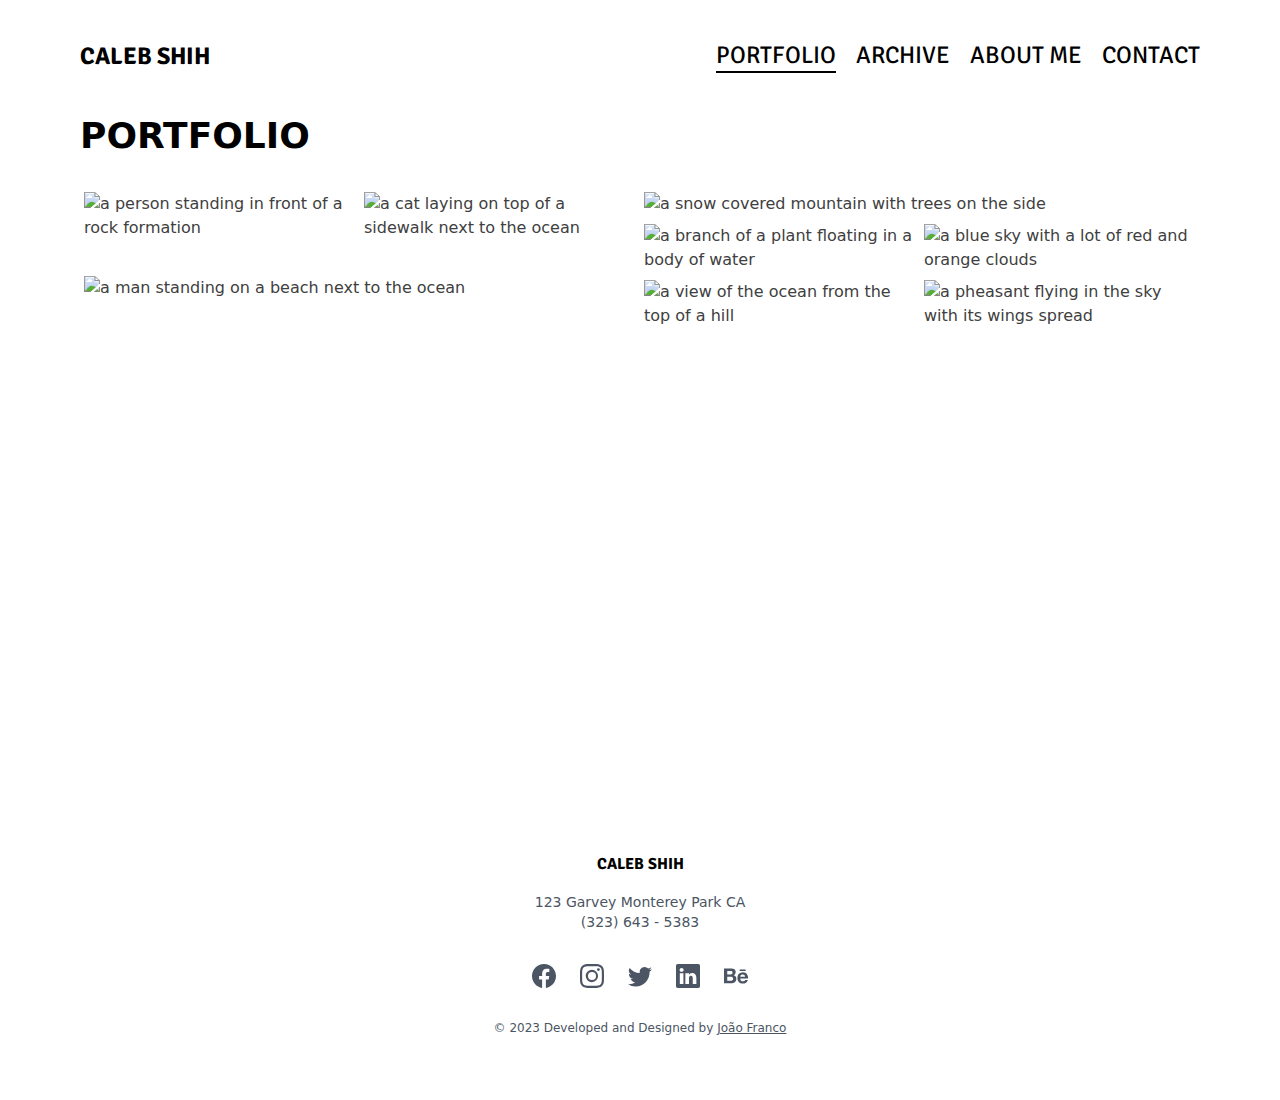
==== index.html @ 88d2d5a3 "Update index.html" ====
<!DOCTYPE html>
<html lang="en" class="scroll-smooth">

<head>
  <meta charset="UTF-8" />
  <meta http-equiv="X-UA-Compatible" content="IE=edge" />
  <meta name="viewport" content="width=device-width, initial-scale=1.0" />
  <title>Caleb Shih - Portfolio</title>
  <!-- Favicon -->
  <link rel="icon" type="image/x-icon" href="./assets/favicon.ico" />
  <link rel="stylesheet" href="output.css" />
  <link rel="stylesheet" href="styles.css" />
  <!-- Alpine.js -->
  <script defer src="https://cdn.jsdelivr.net/npm/alpinejs@3.x.x/dist/cdn.min.js"></script>
  <!-- Start - Fonts -->
  <link rel="preconnect" href="https://fonts.gstatic.com" crossorigin />
  <link rel="preconnect" href="https://fonts.googleapis.com" />
  <link href="https://fonts.googleapis.com/css2?family=Signika:wght@400;700&display=swap" rel="stylesheet">
  <!-- End - Fonts -->
  <!-- Start - Fancybox Scripts -->
  <script src="https://cdn.jsdelivr.net/npm/@fancyapps/ui@5.0/dist/fancybox/fancybox.umd.js"></script>
  <link rel="stylesheet" href="https://cdn.jsdelivr.net/npm/@fancyapps/ui@5.0/dist/fancybox/fancybox.css" />
  <script src="https://code.jquery.com/jquery-3.6.3.min.js"
    integrity="sha256-pvPw+upLPUjgMXY0G+8O0xUf+/Im1MZjXxxgOcBQBXU=" crossorigin="anonymous"></script>
  <!-- End - Fancybox Scripts -->
</head>

<body
  class="dark:bg-black bg-white h-screen text-black dark:text-white px-5 md:px-20 opacity-0 animate-fade-in transition duration-500">
  <!-- Navbar -->
  <header class="flex w-full overflow-hidden pt-10 pb-1">
    <!-- Navbar -->
    <nav id="nav" x-data="{ open: false }" role="navigation" class="w-full">
      <div class="container mx-auto flex flex-wrap items-center md:flex-no-wrap">
        <div class="mr-4 md:mr-8">
          <a href="index.html" class="text-2xl font-signika font-bold">CALEB SHIH</a>
        </div>
        <div class="ml-auto md:hidden flex items-center justify-start">
          <button onclick="menuToggle()" @click="open = !open"
            class="tap-highlight-transparent text-black dark:text-white w-5 h-5 relative focus:outline-none"
            @click="open = !open">
            <span class="sr-only">Open main menu</span>
            <div class="block w-5 absolute left-1/2 top-1/2 transform -translate-x-1/2 -translate-y-1/2">
              <span aria-hidden="true"
                class="block absolute h-0.5 w-5 bg-current transform transition duration-500 ease-in-out"
                :class="{'rotate-45': open,' -translate-y-1.5': !open }"></span>
              <span aria-hidden="true"
                class="block absolute  h-0.5 w-5 bg-current   transform transition duration-500 ease-in-out"
                :class="{'opacity-0': open } "></span>
              <span aria-hidden="true"
                class="block absolute h-0.5 w-5 bg-current transform  transition duration-500 ease-in-out"
                :class="{'-rotate-45': open, ' translate-y-1.5': !open}"></span>
            </div>
          </button>
        </div>
        <div id="menu"
          class="w-full h-0 transition-all ease-out duration-500 md:transition-none md:w-auto md:flex-grow md:flex md:items-center">
          <ul id="ulMenu"
            class="flex flex-col duration-300 ease-out md:space-x-5 sm:transition-none mt-5 md:flex-row md:items-center md:ml-auto md:mt-0 md:pt-0 md:border-0">
            <li class="group transition duration-300">
              <a href="index.html" class="font-signika text-2xl tap-highlight-transparent">PORTFOLIO
                <span class="hidden md:block h-0.5 bg-black dark:bg-white"></span>
              </a>
            </li>
            <li class="group transition duration-300">
              <a href="archive.html" class="font-signika text-2xl tap-highlight-transparent">ARCHIVE
                <span class="hidden md:block max-w-0 group-hover:max-w-full transition-all duration-500 h-0.5 bg-black dark:bg-white"></span>
              </a>
            </li>
            <li class="group transition duration-300">
              <a href="about_me.html" class="font-signika text-2xl tap-highlight-transparent">ABOUT ME
                <span
                  class="hidden md:block max-w-0 group-hover:max-w-full transition-all duration-500 h-0.5 bg-black dark:bg-white"></span>
              </a>
            </li>
            <li class="group transition duration-300">
              <a href="contact.html" class="font-signika text-2xl tap-highlight-transparent">CONTACT
                <span
                  class="hidden md:block max-w-0 group-hover:max-w-full transition-all duration-500 h-0.5 bg-black dark:bg-white"></span>
              </a>
            </li>
          </ul>
        </div>
      </div>
    </nav>
  </header>
  <!-- Content -->
  <div class="container mx-auto">
    <h1 class="text-4xl pt-10 pb-8 font-bold">PORTFOLIO</h1>
    <section class="text-neutral-700">
      <div class="container w-full">
        <div class="flex flex-wrap w-full">
          <div class="flex w-full md:w-1/2 flex-wrap">
            <div class="w-full md:w-1/2 p-1">
              <div class="overflow-hidden h-full w-full">
                <a href="assets/portfolio/catto.jpg"
                  data-fancybox="gallery">
                  <img alt="a person standing in front of a rock formation"
                    class="block h-full w-full object-cover object-center opacity-0 animate-fade-in transition duration-500 transform scale-100 hover:scale-110"
                    src="assets/portfolio/catto.jpg" />
                </a>
              </div>
            </div>
            <div class="w-full md:w-1/2 p-1">
              <div class="overflow-hidden h-full w-full">
                <a href="assets/portfolio/IMG_0646.jpg"
                  data-fancybox="gallery">
                  <img alt="a cat laying on top of a sidewalk next to the ocean"
                    class="block h-full w-full object-cover object-center opacity-0 animate-fade-in transition duration-500 transform scale-100 hover:scale-110"
                    src="assets/portfolio/IMG_0646.jpg" />
                </a>
              </div>
            </div>
            <div class="w-full p-1">
              <div class="overflow-hidden h-full w-full">
                <a href="assets/portfolio/chair.jpg"
                  data-fancybox="gallery">
                  <img alt="a man standing on a beach next to the ocean"
                    class="block h-full w-full object-cover object-center opacity-0 animate-fade-in transition duration-500 transform scale-100 hover:scale-110"
                    src="assets/portfolio/chair.jpg" />
                </a>
              </div>
            </div>
          </div>
          <div class="flex w-full md:w-1/2 flex-wrap">
            <div class="w-full p-1">
              <div class="overflow-hidden h-full w-full">
                <a href="assets/portfolio/IMG_0435.jpg"
                  data-fancybox="gallery">
                  <img alt="a snow covered mountain with trees on the side"
                    class="block h-full w-full object-cover object-center opacity-0 animate-fade-in transition duration-500 transform scale-100 hover:scale-110"
                    src="assets/portfolio/IMG_0435.jpg" />
                </a>
              </div>
            </div>
            <div class="w-full md:w-1/2 p-1">
              <div class="overflow-hidden h-full w-full">
                <a href="assets/portfolio/IMG_0519_02.jpg"
                  data-fancybox="gallery">
                  <img alt="a branch of a plant floating in a body of water"
                    class="block h-full w-full object-cover object-center opacity-0 animate-fade-in transition duration-500 transform scale-100 hover:scale-110"
                    src="assets/portfolio/IMG_0519_02.jpg" />
                </a>
              </div>
            </div>
            <div class="w-full md:w-1/2 p-1">
              <div class="overflow-hidden h-full w-full">
                <a href="assets/portfolio/IMG_0577_01.jpg"
                  data-fancybox="gallery">
                  <img alt="a blue sky with a lot of red and orange clouds"
                    class="block h-full w-full object-cover object-center opacity-0 animate-fade-in transition duration-500 transform scale-100 hover:scale-110"
                    src="assets/portfolio/IMG_0577_01.jpg" />
                </a>
              </div>
            </div>
            <div class="w-full md:w-1/2 p-1">
              <div class="overflow-hidden h-full w-full">
                <a href="assets/portfolio/IMG_0594.jpg"
                  data-fancybox="gallery">
                  <img alt="a view of the ocean from the top of a hill"
                    class="block h-full w-full object-cover object-center opacity-0 animate-fade-in transition duration-500 transform scale-100 hover:scale-110"
                    src="assets/portfolio/IMG_0594.jpg" />
                </a>
              </div>
            </div>
            <div class="w-full md:w-1/2 p-1">
              <div class="overflow-hidden h-full w-full">
                <a href="assets/portfolio/IMG_0741.jpg"
                  data-fancybox="gallery">
                  <img alt="a pheasant flying in the sky with its wings spread"
                    class="block h-full w-full object-cover object-center opacity-0 animate-fade-in transition duration-500 transform scale-100 hover:scale-110"
                    src="assets/portfolio/IMG_0741.jpg" />
                </a>
              </div>
            </div>
          </div>

          <div class="flex w-full md:w-1/2 flex-wrap">
            <div class="w-full p-1">
              <div class="overflow-hidden h-full w-full">
                <a href="assets/portfolio/winterlights.jpg"
                  data-fancybox="gallery">
                  <img alt="a statue of a man next to a statue of a woman"
                    class="block h-full w-full object-cover object-center opacity-0 animate-fade-in transition duration-500 transform scale-100 hover:scale-110"
                    src="assets/portfolio/winterlights.jpg" />
                </a>
              </div>
            </div>
            <div class="w-full md:w-1/2 p-1">
              <div class="overflow-hidden h-full w-full">
                <a href="assets/portfolio/holly.jpg"
                  data-fancybox="gallery">
                  <img alt="a city street with tall buildings in the background"
                    class="block h-full w-full object-cover object-center opacity-0 animate-fade-in transition duration-500 transform scale-100 hover:scale-110"
                    src="assets/portfolio/holly.jpg" />
                </a>
              </div>
            </div>
            <div class="w-full md:w-1/2 p-1">
              <div class="overflow-hidden h-full w-full">
                <a href="assets/portfolio/morelights.jpg"
                  data-fancybox="gallery">
                  <img alt="25 de abril bridge spanning over Tagus river"
                    class="block h-full w-full object-cover object-center opacity-0 animate-fade-in transition duration-500 transform scale-100 hover:scale-110"
                    src="assets/portfolio/morelights.jpg" />
                </a>
              </div>
            </div>
            <div class="w-full md:w-1/2 p-1">
              <div class="overflow-hidden h-full w-full">
                <a href="assets/portfolio/cathedral.jpg"
                  data-fancybox="gallery">
                  <img alt="a lot of lanterns floating in the air at night"
                    class="block h-full w-full object-cover object-center opacity-0 animate-fade-in transition duration-500 transform scale-100 hover:scale-110"
                    src="assets/portfolio/cathedral.jpg" />
                </a>
              </div>
            </div>
            <div class="w-full md:w-1/2 p-1">
              <div class="overflow-hidden h-full w-full">
                <a href="assets/portfolio/lalights.jpg"
                  data-fancybox="gallery">
                  <img alt="a flock of seaguls flying over a body of water"
                    class="block h-full w-full object-cover object-center opacity-0 animate-fade-in transition duration-500 transform scale-100 hover:scale-110"
                    src="assets/portfolio/lalights.jpg" />
                </a>
              </div>
            </div>
          </div>
          <div class="flex w-full md:w-1/2 flex-wrap">
            <div class="w-full md:w-1/2 p-1">
              <div class="overflow-hidden h-full w-full">
                <a href="https://images.unsplash.com/photo-1642415390616-2ac6727ac550?ixlib=rb-4.0.3&ixid=MnwxMjA3fDB8MHxwaG90by1wYWdlfHx8fGVufDB8fHx8&auto=format&fit=crop&w=774&q=80"
                  data-fancybox="gallery">
                  <img alt="a statue of a headless angel"
                    class="block h-full w-full object-cover object-center opacity-0 animate-fade-in transition duration-500 transform scale-100 hover:scale-110"
                    src="https://images.unsplash.com/photo-1642415390616-2ac6727ac550?ixlib=rb-4.0.3&ixid=MnwxMjA3fDB8MHxwaG90by1wYWdlfHx8fGVufDB8fHx8&auto=format&fit=crop&w=774&q=80" />
                </a>
              </div>
            </div>
            <div class="w-full md:w-1/2 p-1">
              <div class="overflow-hidden h-full w-full">
                <a href="https://images.unsplash.com/photo-1551346072-8ba2706b0f36?ixlib=rb-4.0.3&ixid=MnwxMjA3fDB8MHxwaG90by1wYWdlfHx8fGVufDB8fHx8&auto=format&fit=crop&w=2052&q=80"
                  data-fancybox="gallery">
                  <img alt="Monument to the Discoveries viewed from top to bottom"
                    class="block h-full w-full object-cover object-center opacity-0 animate-fade-in transition duration-500 transform scale-100 hover:scale-110"
                    src="https://images.unsplash.com/photo-1551346072-8ba2706b0f36?ixlib=rb-4.0.3&ixid=MnwxMjA3fDB8MHxwaG90by1wYWdlfHx8fGVufDB8fHx8&auto=format&fit=crop&w=2052&q=80" />
                </a>
              </div>
            </div>
            <div class="w-full p-1">
              <div class="overflow-hidden h-full w-full">
                <a href="https://images.unsplash.com/photo-1624385690664-38a3af477cd9?ixlib=rb-4.0.3&ixid=MnwxMjA3fDB8MHxwaG90by1wYWdlfHx8fGVufDB8fHx8&auto=format&fit=crop&w=1740&q=80"
                  data-fancybox="gallery">
                  <img
                    alt="a group of people walking along the museum of art, architecture and technology of lisbon next to the Tagus river"
                    class="block h-full w-full object-cover object-center opacity-0 animate-fade-in transition duration-500 transform scale-100 hover:scale-110"
                    src="https://images.unsplash.com/photo-1624385690664-38a3af477cd9?ixlib=rb-4.0.3&ixid=MnwxMjA3fDB8MHxwaG90by1wYWdlfHx8fGVufDB8fHx8&auto=format&fit=crop&w=1740&q=80" />
                </a>
              </div>
            </div>
          </div>
        </div>
      </div>
    </section>
  </div>
  <!-- Footer -->
  <footer>
    <div class="max-w-screen-xl py-16 mx-auto">
      <div class="grid grid-cols-1 gap-8 text-center mx-auto">
        <div>
          <p class="font-signika"><b>CALEB SHIH</b></p>
          <p class="mt-4 text-sm text-gray-600 dark:text-gray-300">
            123 Garvey Monterey Park CA<br />(323) 643 - 5383
          </p>
          <div class="flex mx-auto">
            <div class="mx-auto space-x-6 flex mt-8 text-gray-600 dark:text-gray-300">
              <a class="transition duration-300 hover:opacity-75" href="https://www.facebook.com/calebnshih/" target="_blank"
                rel="noreferrer">
                <span class="sr-only"> Facebook </span>
                <svg class="w-6 h-6" fill="currentColor" viewBox="0 0 16 16" aria-hidden="true">
                  <path
                    d="M16 8.049c0-4.446-3.582-8.05-8-8.05C3.58 0-.002 3.603-.002 8.05c0 4.017 2.926 7.347 6.75 7.951v-5.625h-2.03V8.05H6.75V6.275c0-2.017 1.195-3.131 3.022-3.131.876 0 1.791.157 1.791.157v1.98h-1.009c-.993 0-1.303.621-1.303 1.258v1.51h2.218l-.354 2.326H9.25V16c3.824-.604 6.75-3.934 6.75-7.951z" />
                </svg>
              </a>
              <a class="transition duration-300 hover:opacity-75" href="https://www.instagram.com/saleb.jpg/" target="_blank"
                rel="noreferrer">
                <span class="sr-only"> Instagram </span>
                <svg class="w-6 h-6" fill="currentColor" viewBox="0 0 16 16" aria-hidden="true">
                  <path
                    d="M8 0C5.829 0 5.556.01 4.703.048 3.85.088 3.269.222 2.76.42a3.917 3.917 0 0 0-1.417.923A3.927 3.927 0 0 0 .42 2.76C.222 3.268.087 3.85.048 4.7.01 5.555 0 5.827 0 8.001c0 2.172.01 2.444.048 3.297.04.852.174 1.433.372 1.942.205.526.478.972.923 1.417.444.445.89.719 1.416.923.51.198 1.09.333 1.942.372C5.555 15.99 5.827 16 8 16s2.444-.01 3.298-.048c.851-.04 1.434-.174 1.943-.372a3.916 3.916 0 0 0 1.416-.923c.445-.445.718-.891.923-1.417.197-.509.332-1.09.372-1.942C15.99 10.445 16 10.173 16 8s-.01-2.445-.048-3.299c-.04-.851-.175-1.433-.372-1.941a3.926 3.926 0 0 0-.923-1.417A3.911 3.911 0 0 0 13.24.42c-.51-.198-1.092-.333-1.943-.372C10.443.01 10.172 0 7.998 0h.003zm-.717 1.442h.718c2.136 0 2.389.007 3.232.046.78.035 1.204.166 1.486.275.373.145.64.319.92.599.28.28.453.546.598.92.11.281.24.705.275 1.485.039.843.047 1.096.047 3.231s-.008 2.389-.047 3.232c-.035.78-.166 1.203-.275 1.485a2.47 2.47 0 0 1-.599.919c-.28.28-.546.453-.92.598-.28.11-.704.24-1.485.276-.843.038-1.096.047-3.232.047s-2.39-.009-3.233-.047c-.78-.036-1.203-.166-1.485-.276a2.478 2.478 0 0 1-.92-.598 2.48 2.48 0 0 1-.6-.92c-.109-.281-.24-.705-.275-1.485-.038-.843-.046-1.096-.046-3.233 0-2.136.008-2.388.046-3.231.036-.78.166-1.204.276-1.486.145-.373.319-.64.599-.92.28-.28.546-.453.92-.598.282-.11.705-.24 1.485-.276.738-.034 1.024-.044 2.515-.045v.002zm4.988 1.328a.96.96 0 1 0 0 1.92.96.96 0 0 0 0-1.92zm-4.27 1.122a4.109 4.109 0 1 0 0 8.217 4.109 4.109 0 0 0 0-8.217zm0 1.441a2.667 2.667 0 1 1 0 5.334 2.667 2.667 0 0 1 0-5.334z" />
                </svg>
              </a>
              <a class="transition duration-300 hover:opacity-75" href="https://twitter.com/realcalebshih/" target="_blank"
                rel="noreferrer">
                <span class="sr-only"> Twitter </span>
                <svg class="w-6 h-6" fill="currentColor" viewBox="0 0 16 16" aria-hidden="true">
                  <path
                    d="M5.026 15c6.038 0 9.341-5.003 9.341-9.334 0-.14 0-.282-.006-.422A6.685 6.685 0 0 0 16 3.542a6.658 6.658 0 0 1-1.889.518 3.301 3.301 0 0 0 1.447-1.817 6.533 6.533 0 0 1-2.087.793A3.286 3.286 0 0 0 7.875 6.03a9.325 9.325 0 0 1-6.767-3.429 3.289 3.289 0 0 0 1.018 4.382A3.323 3.323 0 0 1 .64 6.575v.045a3.288 3.288 0 0 0 2.632 3.218 3.203 3.203 0 0 1-.865.115 3.23 3.23 0 0 1-.614-.057 3.283 3.283 0 0 0 3.067 2.277A6.588 6.588 0 0 1 .78 13.58a6.32 6.32 0 0 1-.78-.045A9.344 9.344 0 0 0 5.026 15z" />
                </svg>
              </a>
              <a class="transition duration-300 hover:opacity-75" href="https://www.linkedin.com/in/caleb-shih-0b10801a1/" target="_blank"
                rel="noreferrer">
                <span class="sr-only">LinkedIn</span>
                <svg class="w-6 h-6" fill="currentColor" viewBox="0 0 16 16" aria-hidden="true">
                  <path
                    d="M0 1.146C0 .513.526 0 1.175 0h13.65C15.474 0 16 .513 16 1.146v13.708c0 .633-.526 1.146-1.175 1.146H1.175C.526 16 0 15.487 0 14.854V1.146zm4.943 12.248V6.169H2.542v7.225h2.401zm-1.2-8.212c.837 0 1.358-.554 1.358-1.248-.015-.709-.52-1.248-1.342-1.248-.822 0-1.359.54-1.359 1.248 0 .694.521 1.248 1.327 1.248h.016zm4.908 8.212V9.359c0-.216.016-.432.08-.586.173-.431.568-.878 1.232-.878.869 0 1.216.662 1.216 1.634v3.865h2.401V9.25c0-2.22-1.184-3.252-2.764-3.252-1.274 0-1.845.7-2.165 1.193v.025h-.016a5.54 5.54 0 0 1 .016-.025V6.169h-2.4c.03.678 0 7.225 0 7.225h2.4z" />
                </svg>
              </a>
              <a class="transition duration-300 hover:opacity-75" href="https://www.behance.net" target="_blank"
                rel="noreferrer">
                <span class="sr-only">Behance</span>
                <svg class="w-6 h-6" fill="currentColor" viewBox="0 0 16 16" aria-hidden="true">
                  <path
                    d="M4.654 3c.461 0 .887.035 1.278.14.39.07.711.216.996.391.286.176.497.426.641.747.14.32.216.711.216 1.137 0 .496-.106.922-.356 1.242-.215.32-.566.606-.997.817.606.176 1.067.496 1.348.922.281.426.461.957.461 1.563 0 .496-.105.922-.285 1.278a2.317 2.317 0 0 1-.782.887c-.32.215-.711.39-1.137.496a5.329 5.329 0 0 1-1.278.176L0 12.803V3h4.654zm-.285 3.978c.39 0 .71-.105.957-.285.246-.18.355-.497.355-.887 0-.216-.035-.426-.105-.567a.981.981 0 0 0-.32-.355 1.84 1.84 0 0 0-.461-.176c-.176-.035-.356-.035-.567-.035H2.17v2.31c0-.005 2.2-.005 2.2-.005zm.105 4.193c.215 0 .426-.035.606-.07.176-.035.356-.106.496-.216s.25-.215.356-.39c.07-.176.14-.391.14-.641 0-.496-.14-.852-.426-1.102-.285-.215-.676-.32-1.137-.32H2.17v2.734h2.305v.005zm6.858-.035c.286.285.711.426 1.278.426.39 0 .746-.106 1.032-.286.285-.215.46-.426.53-.64h1.74c-.286.851-.712 1.457-1.278 1.848-.566.355-1.243.566-2.06.566a4.135 4.135 0 0 1-1.527-.285 2.827 2.827 0 0 1-1.137-.782 2.851 2.851 0 0 1-.712-1.172c-.175-.461-.25-.957-.25-1.528 0-.531.07-1.032.25-1.493.18-.46.426-.852.747-1.207.32-.32.711-.606 1.137-.782a4.018 4.018 0 0 1 1.493-.285c.606 0 1.137.105 1.598.355.46.25.817.532 1.102.958.285.39.496.851.641 1.348.07.496.105.996.07 1.563h-5.15c0 .58.21 1.11.496 1.396zm2.24-3.732c-.25-.25-.642-.391-1.103-.391-.32 0-.566.07-.781.176-.215.105-.356.25-.496.39a.957.957 0 0 0-.25.497c-.036.175-.07.32-.07.46h3.196c-.07-.526-.25-.882-.497-1.132zm-3.127-3.728h3.978v.957h-3.978v-.957z" />
                </svg>
              </a>
            </div>
          </div>
        </div>
      </div>
      <p class="mt-8 text-xs text-gray-600 dark:text-gray-300 text-center">
        © 2023 Developed and Designed by
        <a href="https://www.linkedin.com/in/joão-franco-452161195/" class="underline">João Franco</a>
      </p>
    </div>
  </footer>
  <!-- Script for the LightBox -->
  <script>
    Fancybox.bind("[data-fancybox]", {});
  </script>
  <script src="fade_in.js"></script>
  <script src="menu.js"></script>
</body>

</html>
---- output.css ----
/*
! tailwindcss v3.2.7 | MIT License | https://tailwindcss.com
*/

/*
1. Prevent padding and border from affecting element width. (https://github.com/mozdevs/cssremedy/issues/4)
2. Allow adding a border to an element by just adding a border-width. (https://github.com/tailwindcss/tailwindcss/pull/116)
*/

*,
::before,
::after {
  box-sizing: border-box;
  /* 1 */
  border-width: 0;
  /* 2 */
  border-style: solid;
  /* 2 */
  border-color: #e5e7eb;
  /* 2 */
}

::before,
::after {
  --tw-content: '';
}

/*
1. Use a consistent sensible line-height in all browsers.
2. Prevent adjustments of font size after orientation changes in iOS.
3. Use a more readable tab size.
4. Use the user's configured `sans` font-family by default.
5. Use the user's configured `sans` font-feature-settings by default.
*/

html {
  line-height: 1.5;
  /* 1 */
  -webkit-text-size-adjust: 100%;
  /* 2 */
  -moz-tab-size: 4;
  /* 3 */
  -o-tab-size: 4;
     tab-size: 4;
  /* 3 */
  font-family: ui-sans-serif, system-ui, -apple-system, BlinkMacSystemFont, "Segoe UI", Roboto, "Helvetica Neue", Arial, "Noto Sans", sans-serif, "Apple Color Emoji", "Segoe UI Emoji", "Segoe UI Symbol", "Noto Color Emoji";
  /* 4 */
  font-feature-settings: normal;
  /* 5 */
}

/*
1. Remove the margin in all browsers.
2. Inherit line-height from `html` so users can set them as a class directly on the `html` element.
*/

body {
  margin: 0;
  /* 1 */
  line-height: inherit;
  /* 2 */
}

/*
1. Add the correct height in Firefox.
2. Correct the inheritance of border color in Firefox. (https://bugzilla.mozilla.org/show_bug.cgi?id=190655)
3. Ensure horizontal rules are visible by default.
*/

hr {
  height: 0;
  /* 1 */
  color: inherit;
  /* 2 */
  border-top-width: 1px;
  /* 3 */
}

/*
Add the correct text decoration in Chrome, Edge, and Safari.
*/

abbr:where([title]) {
  -webkit-text-decoration: underline dotted;
          text-decoration: underline dotted;
}

/*
Remove the default font size and weight for headings.
*/

h1,
h2,
h3,
h4,
h5,
h6 {
  font-size: inherit;
  font-weight: inherit;
}

/*
Reset links to optimize for opt-in styling instead of opt-out.
*/

a {
  color: inherit;
  text-decoration: inherit;
}

/*
Add the correct font weight in Edge and Safari.
*/

b,
strong {
  font-weight: bolder;
}

/*
1. Use the user's configured `mono` font family by default.
2. Correct the odd `em` font sizing in all browsers.
*/

code,
kbd,
samp,
pre {
  font-family: ui-monospace, SFMono-Regular, Menlo, Monaco, Consolas, "Liberation Mono", "Courier New", monospace;
  /* 1 */
  font-size: 1em;
  /* 2 */
}

/*
Add the correct font size in all browsers.
*/

small {
  font-size: 80%;
}

/*
Prevent `sub` and `sup` elements from affecting the line height in all browsers.
*/

sub,
sup {
  font-size: 75%;
  line-height: 0;
  position: relative;
  vertical-align: baseline;
}

sub {
  bottom: -0.25em;
}

sup {
  top: -0.5em;
}

/*
1. Remove text indentation from table contents in Chrome and Safari. (https://bugs.chromium.org/p/chromium/issues/detail?id=999088, https://bugs.webkit.org/show_bug.cgi?id=201297)
2. Correct table border color inheritance in all Chrome and Safari. (https://bugs.chromium.org/p/chromium/issues/detail?id=935729, https://bugs.webkit.org/show_bug.cgi?id=195016)
3. Remove gaps between table borders by default.
*/

table {
  text-indent: 0;
  /* 1 */
  border-color: inherit;
  /* 2 */
  border-collapse: collapse;
  /* 3 */
}

/*
1. Change the font styles in all browsers.
2. Remove the margin in Firefox and Safari.
3. Remove default padding in all browsers.
*/

button,
input,
optgroup,
select,
textarea {
  font-family: inherit;
  /* 1 */
  font-size: 100%;
  /* 1 */
  font-weight: inherit;
  /* 1 */
  line-height: inherit;
  /* 1 */
  color: inherit;
  /* 1 */
  margin: 0;
  /* 2 */
  padding: 0;
  /* 3 */
}

/*
Remove the inheritance of text transform in Edge and Firefox.
*/

button,
select {
  text-transform: none;
}

/*
1. Correct the inability to style clickable types in iOS and Safari.
2. Remove default button styles.
*/

button,
[type='button'],
[type='reset'],
[type='submit'] {
  -webkit-appearance: button;
  /* 1 */
  background-color: transparent;
  /* 2 */
  background-image: none;
  /* 2 */
}

/*
Use the modern Firefox focus style for all focusable elements.
*/

:-moz-focusring {
  outline: auto;
}

/*
Remove the additional `:invalid` styles in Firefox. (https://github.com/mozilla/gecko-dev/blob/2f9eacd9d3d995c937b4251a5557d95d494c9be1/layout/style/res/forms.css#L728-L737)
*/

:-moz-ui-invalid {
  box-shadow: none;
}

/*
Add the correct vertical alignment in Chrome and Firefox.
*/

progress {
  vertical-align: baseline;
}

/*
Correct the cursor style of increment and decrement buttons in Safari.
*/

::-webkit-inner-spin-button,
::-webkit-outer-spin-button {
  height: auto;
}

/*
1. Correct the odd appearance in Chrome and Safari.
2. Correct the outline style in Safari.
*/

[type='search'] {
  -webkit-appearance: textfield;
  /* 1 */
  outline-offset: -2px;
  /* 2 */
}

/*
Remove the inner padding in Chrome and Safari on macOS.
*/

::-webkit-search-decoration {
  -webkit-appearance: none;
}

/*
1. Correct the inability to style clickable types in iOS and Safari.
2. Change font properties to `inherit` in Safari.
*/

::-webkit-file-upload-button {
  -webkit-appearance: button;
  /* 1 */
  font: inherit;
  /* 2 */
}

/*
Add the correct display in Chrome and Safari.
*/

summary {
  display: list-item;
}

/*
Removes the default spacing and border for appropriate elements.
*/

blockquote,
dl,
dd,
h1,
h2,
h3,
h4,
h5,
h6,
hr,
figure,
p,
pre {
  margin: 0;
}

fieldset {
  margin: 0;
  padding: 0;
}

legend {
  padding: 0;
}

ol,
ul,
menu {
  list-style: none;
  margin: 0;
  padding: 0;
}

/*
Prevent resizing textareas horizontally by default.
*/

textarea {
  resize: vertical;
}

/*
1. Reset the default placeholder opacity in Firefox. (https://github.com/tailwindlabs/tailwindcss/issues/3300)
2. Set the default placeholder color to the user's configured gray 400 color.
*/

input::-moz-placeholder, textarea::-moz-placeholder {
  opacity: 1;
  /* 1 */
  color: #9ca3af;
  /* 2 */
}

input::placeholder,
textarea::placeholder {
  opacity: 1;
  /* 1 */
  color: #9ca3af;
  /* 2 */
}

/*
Set the default cursor for buttons.
*/

button,
[role="button"] {
  cursor: pointer;
}

/*
Make sure disabled buttons don't get the pointer cursor.
*/

:disabled {
  cursor: default;
}

/*
1. Make replaced elements `display: block` by default. (https://github.com/mozdevs/cssremedy/issues/14)
2. Add `vertical-align: middle` to align replaced elements more sensibly by default. (https://github.com/jensimmons/cssremedy/issues/14#issuecomment-634934210)
   This can trigger a poorly considered lint error in some tools but is included by design.
*/

img,
svg,
video,
canvas,
audio,
iframe,
embed,
object {
  display: block;
  /* 1 */
  vertical-align: middle;
  /* 2 */
}

/*
Constrain images and videos to the parent width and preserve their intrinsic aspect ratio. (https://github.com/mozdevs/cssremedy/issues/14)
*/

img,
video {
  max-width: 100%;
  height: auto;
}

/* Make elements with the HTML hidden attribute stay hidden by default */

[hidden] {
  display: none;
}

*, ::before, ::after {
  --tw-border-spacing-x: 0;
  --tw-border-spacing-y: 0;
  --tw-translate-x: 0;
  --tw-translate-y: 0;
  --tw-rotate: 0;
  --tw-skew-x: 0;
  --tw-skew-y: 0;
  --tw-scale-x: 1;
  --tw-scale-y: 1;
  --tw-pan-x:  ;
  --tw-pan-y:  ;
  --tw-pinch-zoom:  ;
  --tw-scroll-snap-strictness: proximity;
  --tw-ordinal:  ;
  --tw-slashed-zero:  ;
  --tw-numeric-figure:  ;
  --tw-numeric-spacing:  ;
  --tw-numeric-fraction:  ;
  --tw-ring-inset:  ;
  --tw-ring-offset-width: 0px;
  --tw-ring-offset-color: #fff;
  --tw-ring-color: rgb(59 130 246 / 0.5);
  --tw-ring-offset-shadow: 0 0 #0000;
  --tw-ring-shadow: 0 0 #0000;
  --tw-shadow: 0 0 #0000;
  --tw-shadow-colored: 0 0 #0000;
  --tw-blur:  ;
  --tw-brightness:  ;
  --tw-contrast:  ;
  --tw-grayscale:  ;
  --tw-hue-rotate:  ;
  --tw-invert:  ;
  --tw-saturate:  ;
  --tw-sepia:  ;
  --tw-drop-shadow:  ;
  --tw-backdrop-blur:  ;
  --tw-backdrop-brightness:  ;
  --tw-backdrop-contrast:  ;
  --tw-backdrop-grayscale:  ;
  --tw-backdrop-hue-rotate:  ;
  --tw-backdrop-invert:  ;
  --tw-backdrop-opacity:  ;
  --tw-backdrop-saturate:  ;
  --tw-backdrop-sepia:  ;
}

::backdrop {
  --tw-border-spacing-x: 0;
  --tw-border-spacing-y: 0;
  --tw-translate-x: 0;
  --tw-translate-y: 0;
  --tw-rotate: 0;
  --tw-skew-x: 0;
  --tw-skew-y: 0;
  --tw-scale-x: 1;
  --tw-scale-y: 1;
  --tw-pan-x:  ;
  --tw-pan-y:  ;
  --tw-pinch-zoom:  ;
  --tw-scroll-snap-strictness: proximity;
  --tw-ordinal:  ;
  --tw-slashed-zero:  ;
  --tw-numeric-figure:  ;
  --tw-numeric-spacing:  ;
  --tw-numeric-fraction:  ;
  --tw-ring-inset:  ;
  --tw-ring-offset-width: 0px;
  --tw-ring-offset-color: #fff;
  --tw-ring-color: rgb(59 130 246 / 0.5);
  --tw-ring-offset-shadow: 0 0 #0000;
  --tw-ring-shadow: 0 0 #0000;
  --tw-shadow: 0 0 #0000;
  --tw-shadow-colored: 0 0 #0000;
  --tw-blur:  ;
  --tw-brightness:  ;
  --tw-contrast:  ;
  --tw-grayscale:  ;
  --tw-hue-rotate:  ;
  --tw-invert:  ;
  --tw-saturate:  ;
  --tw-sepia:  ;
  --tw-drop-shadow:  ;
  --tw-backdrop-blur:  ;
  --tw-backdrop-brightness:  ;
  --tw-backdrop-contrast:  ;
  --tw-backdrop-grayscale:  ;
  --tw-backdrop-hue-rotate:  ;
  --tw-backdrop-invert:  ;
  --tw-backdrop-opacity:  ;
  --tw-backdrop-saturate:  ;
  --tw-backdrop-sepia:  ;
}

.container {
  width: 100%;
}

@media (min-width: 640px) {
  .container {
    max-width: 640px;
  }
}

@media (min-width: 768px) {
  .container {
    max-width: 768px;
  }
}

@media (min-width: 1024px) {
  .container {
    max-width: 1024px;
  }
}

@media (min-width: 1280px) {
  .container {
    max-width: 1280px;
  }
}

@media (min-width: 1536px) {
  .container {
    max-width: 1536px;
  }
}

.sr-only {
  position: absolute;
  width: 1px;
  height: 1px;
  padding: 0;
  margin: -1px;
  overflow: hidden;
  clip: rect(0, 0, 0, 0);
  white-space: nowrap;
  border-width: 0;
}

.absolute {
  position: absolute;
}

.relative {
  position: relative;
}

.bottom-0 {
  bottom: 0px;
}

.left-0 {
  left: 0px;
}

.left-1\/2 {
  left: 50%;
}

.right-0 {
  right: 0px;
}

.top-1\/2 {
  top: 50%;
}

.col-span-2 {
  grid-column: span 2 / span 2;
}

.m-6 {
  margin: 1.5rem;
}

.mx-3 {
  margin-left: 0.75rem;
  margin-right: 0.75rem;
}

.mx-4 {
  margin-left: 1rem;
  margin-right: 1rem;
}

.mx-auto {
  margin-left: auto;
  margin-right: auto;
}

.my-auto {
  margin-top: auto;
  margin-bottom: auto;
}

.mb-1 {
  margin-bottom: 0.25rem;
}

.mb-2 {
  margin-bottom: 0.5rem;
}

.mb-4 {
  margin-bottom: 1rem;
}

.mb-6 {
  margin-bottom: 1.5rem;
}

.ml-5 {
  margin-left: 1.25rem;
}

.ml-auto {
  margin-left: auto;
}

.mr-4 {
  margin-right: 1rem;
}

.mt-4 {
  margin-top: 1rem;
}

.mt-5 {
  margin-top: 1.25rem;
}

.mt-8 {
  margin-top: 2rem;
}

.block {
  display: block;
}

.flex {
  display: flex;
}

.grid {
  display: grid;
}

.hidden {
  display: none;
}

.aspect-square {
  aspect-ratio: 1 / 1;
}

.h-0 {
  height: 0px;
}

.h-0\.5 {
  height: 0.125rem;
}

.h-40 {
  height: 10rem;
}

.h-32 {
  height: 8rem;
}

.h-5 {
  height: 1.25rem;
}

.h-6 {
  height: 1.5rem;
}

.h-auto {
  height: auto;
}

.h-full {
  height: 100%;
}

.h-screen {
  height: 100vh;
}

.max-h-full {
  max-height: 100%;
}

.w-5 {
  width: 1.25rem;
}

.w-6 {
  width: 1.5rem;
}

.w-full {
  width: 100%;
}

.max-w-0 {
  max-width: 0rem;
}

.max-w-screen-md {
  max-width: 768px;
}

.max-w-screen-xl {
  max-width: 1280px;
}

.-translate-x-1\/2 {
  --tw-translate-x: -50%;
  transform: translate(var(--tw-translate-x), var(--tw-translate-y)) rotate(var(--tw-rotate)) skewX(var(--tw-skew-x)) skewY(var(--tw-skew-y)) scaleX(var(--tw-scale-x)) scaleY(var(--tw-scale-y));
}

.-translate-y-1 {
  --tw-translate-y: -0.25rem;
  transform: translate(var(--tw-translate-x), var(--tw-translate-y)) rotate(var(--tw-rotate)) skewX(var(--tw-skew-x)) skewY(var(--tw-skew-y)) scaleX(var(--tw-scale-x)) scaleY(var(--tw-scale-y));
}

.-translate-y-1\.5 {
  --tw-translate-y: -0.375rem;
  transform: translate(var(--tw-translate-x), var(--tw-translate-y)) rotate(var(--tw-rotate)) skewX(var(--tw-skew-x)) skewY(var(--tw-skew-y)) scaleX(var(--tw-scale-x)) scaleY(var(--tw-scale-y));
}

.-translate-y-1\/2 {
  --tw-translate-y: -50%;
  transform: translate(var(--tw-translate-x), var(--tw-translate-y)) rotate(var(--tw-rotate)) skewX(var(--tw-skew-x)) skewY(var(--tw-skew-y)) scaleX(var(--tw-scale-x)) scaleY(var(--tw-scale-y));
}

.translate-y-1 {
  --tw-translate-y: 0.25rem;
  transform: translate(var(--tw-translate-x), var(--tw-translate-y)) rotate(var(--tw-rotate)) skewX(var(--tw-skew-x)) skewY(var(--tw-skew-y)) scaleX(var(--tw-scale-x)) scaleY(var(--tw-scale-y));
}

.translate-y-1\.5 {
  --tw-translate-y: 0.375rem;
  transform: translate(var(--tw-translate-x), var(--tw-translate-y)) rotate(var(--tw-rotate)) skewX(var(--tw-skew-x)) skewY(var(--tw-skew-y)) scaleX(var(--tw-scale-x)) scaleY(var(--tw-scale-y));
}

.-rotate-45 {
  --tw-rotate: -45deg;
  transform: translate(var(--tw-translate-x), var(--tw-translate-y)) rotate(var(--tw-rotate)) skewX(var(--tw-skew-x)) skewY(var(--tw-skew-y)) scaleX(var(--tw-scale-x)) scaleY(var(--tw-scale-y));
}

.-rotate-6 {
  --tw-rotate: -6deg;
  transform: translate(var(--tw-translate-x), var(--tw-translate-y)) rotate(var(--tw-rotate)) skewX(var(--tw-skew-x)) skewY(var(--tw-skew-y)) scaleX(var(--tw-scale-x)) scaleY(var(--tw-scale-y));
}

.rotate-45 {
  --tw-rotate: 45deg;
  transform: translate(var(--tw-translate-x), var(--tw-translate-y)) rotate(var(--tw-rotate)) skewX(var(--tw-skew-x)) skewY(var(--tw-skew-y)) scaleX(var(--tw-scale-x)) scaleY(var(--tw-scale-y));
}

.rotate-6 {
  --tw-rotate: 6deg;
  transform: translate(var(--tw-translate-x), var(--tw-translate-y)) rotate(var(--tw-rotate)) skewX(var(--tw-skew-x)) skewY(var(--tw-skew-y)) scaleX(var(--tw-scale-x)) scaleY(var(--tw-scale-y));
}

.scale-100 {
  --tw-scale-x: 1;
  --tw-scale-y: 1;
  transform: translate(var(--tw-translate-x), var(--tw-translate-y)) rotate(var(--tw-rotate)) skewX(var(--tw-skew-x)) skewY(var(--tw-skew-y)) scaleX(var(--tw-scale-x)) scaleY(var(--tw-scale-y));
}

.transform {
  transform: translate(var(--tw-translate-x), var(--tw-translate-y)) rotate(var(--tw-rotate)) skewX(var(--tw-skew-x)) skewY(var(--tw-skew-y)) scaleX(var(--tw-scale-x)) scaleY(var(--tw-scale-y));
}

.resize {
  resize: both;
}

.grid-cols-1 {
  grid-template-columns: repeat(1, minmax(0, 1fr));
}

.grid-cols-2 {
  grid-template-columns: repeat(2, minmax(0, 1fr));
}

.flex-col {
  flex-direction: column;
}

.flex-wrap {
  flex-wrap: wrap;
}

.items-center {
  align-items: center;
}

.justify-start {
  justify-content: flex-start;
}

.gap-14 {
  gap: 3.5rem;
}

.gap-16 {
  gap: 4rem;
}

.gap-8 {
  gap: 2rem;
}

.space-x-5 > :not([hidden]) ~ :not([hidden]) {
  --tw-space-x-reverse: 0;
  margin-right: calc(1.25rem * var(--tw-space-x-reverse));
  margin-left: calc(1.25rem * calc(1 - var(--tw-space-x-reverse)));
}

.space-x-6 > :not([hidden]) ~ :not([hidden]) {
  --tw-space-x-reverse: 0;
  margin-right: calc(1.5rem * var(--tw-space-x-reverse));
  margin-left: calc(1.5rem * calc(1 - var(--tw-space-x-reverse)));
}

.space-y-8 > :not([hidden]) ~ :not([hidden]) {
  --tw-space-y-reverse: 0;
  margin-top: calc(2rem * calc(1 - var(--tw-space-y-reverse)));
  margin-bottom: calc(2rem * var(--tw-space-y-reverse));
}

.overflow-hidden {
  overflow: hidden;
}

.scroll-smooth {
  scroll-behavior: smooth;
}

.rounded-lg {
  border-radius: 0.5rem;
}

.border {
  border-width: 1px;
}

.border-gray-100 {
  --tw-border-opacity: 1;
  border-color: rgb(243 244 246 / var(--tw-border-opacity));
}

.border-gray-300 {
  --tw-border-opacity: 1;
  border-color: rgb(209 213 219 / var(--tw-border-opacity));
}

.bg-black {
  --tw-bg-opacity: 1;
  background-color: rgb(0 0 0 / var(--tw-bg-opacity));
}

.bg-current {
  background-color: currentColor;
}

.bg-gray-50 {
  --tw-bg-opacity: 1;
  background-color: rgb(249 250 251 / var(--tw-bg-opacity));
}

.bg-white {
  --tw-bg-opacity: 1;
  background-color: rgb(255 255 255 / var(--tw-bg-opacity));
}

.object-cover {
  -o-object-fit: cover;
     object-fit: cover;
}

.object-center {
  -o-object-position: center;
     object-position: center;
}

.p-1 {
  padding: 0.25rem;
}

.p-2 {
  padding: 0.5rem;
}

.p-2\.5 {
  padding: 0.625rem;
}

.p-3 {
  padding: 0.75rem;
}

.p-5 {
  padding: 1.25rem;
}

.px-5 {
  padding-left: 1.25rem;
  padding-right: 1.25rem;
}

.py-16 {
  padding-top: 4rem;
  padding-bottom: 4rem;
}

.py-3 {
  padding-top: 0.75rem;
  padding-bottom: 0.75rem;
}

.pb-1 {
  padding-bottom: 0.25rem;
}

.pb-20 {
  padding-bottom: 5rem;
}

.pb-28 {
  padding-bottom: 7rem;
}

.pb-7 {
  padding-bottom: 1.75rem;
}

.pb-8 {
  padding-bottom: 2rem;
}

.pt-10 {
  padding-top: 2.5rem;
}

.text-center {
  text-align: center;
}

.font-nothingyoucoulddo {
  font-family: Nothing You Could Do, cursive;
}

.font-serif {
  font-family: ui-serif, Georgia, Cambria, "Times New Roman", Times, serif;
}

.font-signika {
  font-family: Signika, sans-serif;
}

.text-2xl {
  font-size: 1.5rem;
  line-height: 2rem;
}

.text-3xl {
  font-size: 1.875rem;
  line-height: 2.25rem;
}

.text-4xl {
  font-size: 2.25rem;
  line-height: 2.5rem;
}

.text-6xl {
  font-size: 3.75rem;
  line-height: 1;
}

.text-base {
  font-size: 1rem;
  line-height: 1.5rem;
}

.text-sm {
  font-size: 0.875rem;
  line-height: 1.25rem;
}

.text-xs {
  font-size: 0.75rem;
  line-height: 1rem;
}

.font-bold {
  font-weight: 700;
}

.font-medium {
  font-weight: 500;
}

.font-normal {
  font-weight: 400;
}

.text-black {
  --tw-text-opacity: 1;
  color: rgb(0 0 0 / var(--tw-text-opacity));
}

.text-gray-600 {
  --tw-text-opacity: 1;
  color: rgb(75 85 99 / var(--tw-text-opacity));
}

.text-gray-800 {
  --tw-text-opacity: 1;
  color: rgb(31 41 55 / var(--tw-text-opacity));
}

.text-gray-900 {
  --tw-text-opacity: 1;
  color: rgb(17 24 39 / var(--tw-text-opacity));
}

.text-neutral-700 {
  --tw-text-opacity: 1;
  color: rgb(64 64 64 / var(--tw-text-opacity));
}

.text-white {
  --tw-text-opacity: 1;
  color: rgb(255 255 255 / var(--tw-text-opacity));
}

.underline {
  text-decoration-line: underline;
}

.opacity-0 {
  opacity: 0;
}

.opacity-100 {
  opacity: 1;
}

.shadow-lg {
  --tw-shadow: 0 10px 15px -3px rgb(0 0 0 / 0.1), 0 4px 6px -4px rgb(0 0 0 / 0.1);
  --tw-shadow-colored: 0 10px 15px -3px var(--tw-shadow-color), 0 4px 6px -4px var(--tw-shadow-color);
  box-shadow: var(--tw-ring-offset-shadow, 0 0 #0000), var(--tw-ring-shadow, 0 0 #0000), var(--tw-shadow);
}

.shadow-sm {
  --tw-shadow: 0 1px 2px 0 rgb(0 0 0 / 0.05);
  --tw-shadow-colored: 0 1px 2px 0 var(--tw-shadow-color);
  box-shadow: var(--tw-ring-offset-shadow, 0 0 #0000), var(--tw-ring-shadow, 0 0 #0000), var(--tw-shadow);
}

.transition {
  transition-property: color, background-color, border-color, text-decoration-color, fill, stroke, opacity, box-shadow, transform, filter, -webkit-backdrop-filter;
  transition-property: color, background-color, border-color, text-decoration-color, fill, stroke, opacity, box-shadow, transform, filter, backdrop-filter;
  transition-property: color, background-color, border-color, text-decoration-color, fill, stroke, opacity, box-shadow, transform, filter, backdrop-filter, -webkit-backdrop-filter;
  transition-timing-function: cubic-bezier(0.4, 0, 0.2, 1);
  transition-duration: 150ms;
}

.transition-all {
  transition-property: all;
  transition-timing-function: cubic-bezier(0.4, 0, 0.2, 1);
  transition-duration: 150ms;
}

.duration-300 {
  transition-duration: 300ms;
}

.duration-500 {
  transition-duration: 500ms;
}

.ease-in-out {
  transition-timing-function: cubic-bezier(0.4, 0, 0.2, 1);
}

.ease-out {
  transition-timing-function: cubic-bezier(0, 0, 0.2, 1);
}

.tap-highlight-transparent {
  -webkit-tap-highlight-color: transparent;
}

.smooth-edges {
  -webkit-backface-visibility: hidden;
}

.animate-wave {
  animation-name: wave;
  animation-duration: 2.5s;
  animation-iteration-count: infinite;
  transform-origin: 70% 70%;
  display: inline-block;
}

@keyframes wave {
  0% {
    transform: rotate( 0.0deg)
  }

  10% {
    transform: rotate(14.0deg)
  }

  20% {
    transform: rotate(-8.0deg)
  }

  30% {
    transform: rotate(14.0deg)
  }

  40% {
    transform: rotate(-4.0deg)
  }

  50% {
    transform: rotate(10.0deg)
  }

  60% {
    transform: rotate( 0.0deg)
  }

  100% {
    transform: rotate( 0.0deg)
  }
}

.hover\:rotate-0:hover {
  --tw-rotate: 0deg;
  transform: translate(var(--tw-translate-x), var(--tw-translate-y)) rotate(var(--tw-rotate)) skewX(var(--tw-skew-x)) skewY(var(--tw-skew-y)) scaleX(var(--tw-scale-x)) scaleY(var(--tw-scale-y));
}

.hover\:scale-110:hover {
  --tw-scale-x: 1.1;
  --tw-scale-y: 1.1;
  transform: translate(var(--tw-translate-x), var(--tw-translate-y)) rotate(var(--tw-rotate)) skewX(var(--tw-skew-x)) skewY(var(--tw-skew-y)) scaleX(var(--tw-scale-x)) scaleY(var(--tw-scale-y));
}

.hover\:opacity-75:hover {
  opacity: 0.75;
}

.focus\:outline-none:focus {
  outline: 2px solid transparent;
  outline-offset: 2px;
}

.focus\:ring-4:focus {
  --tw-ring-offset-shadow: var(--tw-ring-inset) 0 0 0 var(--tw-ring-offset-width) var(--tw-ring-offset-color);
  --tw-ring-shadow: var(--tw-ring-inset) 0 0 0 calc(4px + var(--tw-ring-offset-width)) var(--tw-ring-color);
  box-shadow: var(--tw-ring-offset-shadow), var(--tw-ring-shadow), var(--tw-shadow, 0 0 #0000);
}

.group:hover .group-hover\:max-w-full {
  max-width: 100%;
}

@media (prefers-color-scheme: dark) {
  .dark\:border-neutral-800 {
    --tw-border-opacity: 1;
    border-color: rgb(38 38 38 / var(--tw-border-opacity));
  }

  .dark\:bg-black {
    --tw-bg-opacity: 1;
    background-color: rgb(0 0 0 / var(--tw-bg-opacity));
  }

  .dark\:bg-neutral-900 {
    --tw-bg-opacity: 1;
    background-color: rgb(23 23 23 / var(--tw-bg-opacity));
  }

  .dark\:bg-white {
    --tw-bg-opacity: 1;
    background-color: rgb(255 255 255 / var(--tw-bg-opacity));
  }

  .dark\:text-black {
    --tw-text-opacity: 1;
    color: rgb(0 0 0 / var(--tw-text-opacity));
  }

  .dark\:text-gray-300 {
    --tw-text-opacity: 1;
    color: rgb(209 213 219 / var(--tw-text-opacity));
  }

  .dark\:text-gray-400 {
    --tw-text-opacity: 1;
    color: rgb(156 163 175 / var(--tw-text-opacity));
  }

  .dark\:text-slate-200 {
    --tw-text-opacity: 1;
    color: rgb(226 232 240 / var(--tw-text-opacity));
  }

  .dark\:text-white {
    --tw-text-opacity: 1;
    color: rgb(255 255 255 / var(--tw-text-opacity));
  }

  .dark\:placeholder-gray-400::-moz-placeholder {
    --tw-placeholder-opacity: 1;
    color: rgb(156 163 175 / var(--tw-placeholder-opacity));
  }

  .dark\:placeholder-gray-400::placeholder {
    --tw-placeholder-opacity: 1;
    color: rgb(156 163 175 / var(--tw-placeholder-opacity));
  }
}

@media (min-width: 640px) {
  .sm\:col-span-2 {
    grid-column: span 2 / span 2;
  }

  .sm\:w-fit {
    width: -moz-fit-content;
    width: fit-content;
  }

  .sm\:transition-none {
    transition-property: none;
  }
}

@media (min-width: 768px) {
  .md\:col-span-1 {
    grid-column: span 1 / span 1;
  }

  .md\:m-12 {
    margin: 3rem;
  }

  .md\:mx-0 {
    margin-left: 0px;
    margin-right: 0px;
  }

  .md\:ml-5 {
    margin-left: 1.25rem;
  }

  .md\:ml-auto {
    margin-left: auto;
  }

  .md\:mr-8 {
    margin-right: 2rem;
  }

  .md\:mt-0 {
    margin-top: 0px;
  }

  .md\:block {
    display: block;
  }

  .md\:flex {
    display: flex;
  }

  .md\:hidden {
    display: none;
  }

  .md\:w-1\/2 {
    width: 50%;
  }

  .md\:w-auto {
    width: auto;
  }

  .md\:flex-grow {
    flex-grow: 1;
  }

  .md\:flex-row {
    flex-direction: row;
  }

  .md\:items-center {
    align-items: center;
  }

  .md\:gap-20 {
    gap: 5rem;
  }

  .md\:space-x-5 > :not([hidden]) ~ :not([hidden]) {
    --tw-space-x-reverse: 0;
    margin-right: calc(1.25rem * var(--tw-space-x-reverse));
    margin-left: calc(1.25rem * calc(1 - var(--tw-space-x-reverse)));
  }

  .md\:border-0 {
    border-width: 0px;
  }

  .md\:px-20 {
    padding-left: 5rem;
    padding-right: 5rem;
  }

  .md\:pt-0 {
    padding-top: 0px;
  }

  .md\:text-start {
    text-align: start;
  }

  .md\:transition-none {
    transition-property: none;
  }
}
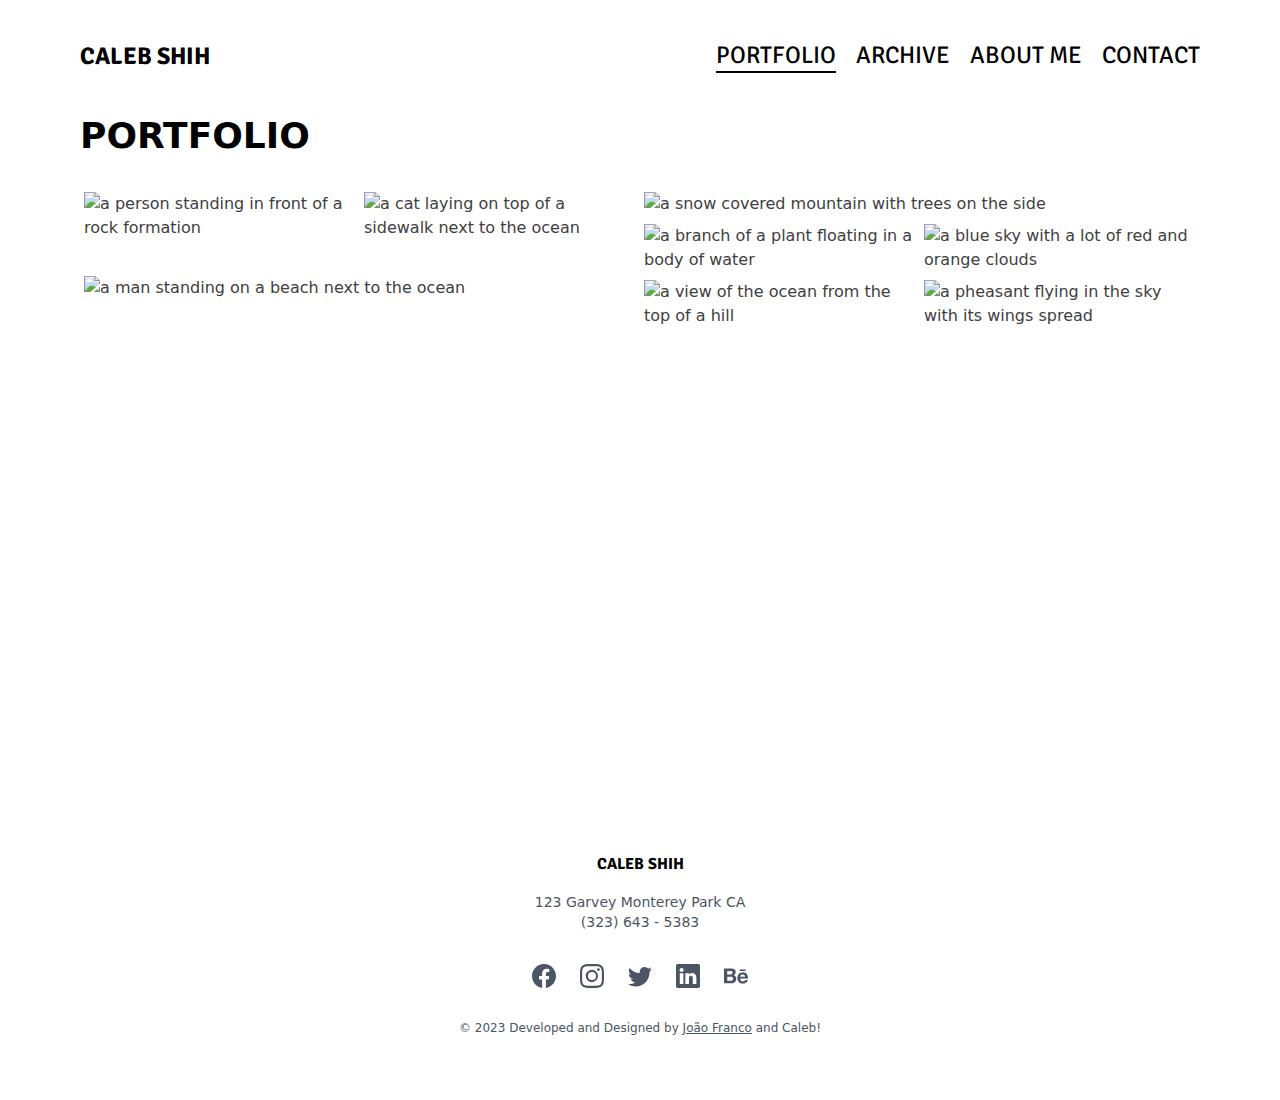
==== commit 2613818c: "Update index.html" ====
--- a/index.html
+++ b/index.html
@@ -230,32 +230,32 @@
           <div class="flex w-full md:w-1/2 flex-wrap">
             <div class="w-full md:w-1/2 p-1">
               <div class="overflow-hidden h-full w-full">
-                <a href="https://images.unsplash.com/photo-1642415390616-2ac6727ac550?ixlib=rb-4.0.3&ixid=MnwxMjA3fDB8MHxwaG90by1wYWdlfHx8fGVufDB8fHx8&auto=format&fit=crop&w=774&q=80"
+                <a href="assets/portfolio/fatherson.jpg"
                   data-fancybox="gallery">
                   <img alt="a statue of a headless angel"
                     class="block h-full w-full object-cover object-center opacity-0 animate-fade-in transition duration-500 transform scale-100 hover:scale-110"
-                    src="https://images.unsplash.com/photo-1642415390616-2ac6727ac550?ixlib=rb-4.0.3&ixid=MnwxMjA3fDB8MHxwaG90by1wYWdlfHx8fGVufDB8fHx8&auto=format&fit=crop&w=774&q=80" />
-                </a>
-              </div>
-            </div>
-            <div class="w-full md:w-1/2 p-1">
-              <div class="overflow-hidden h-full w-full">
-                <a href="https://images.unsplash.com/photo-1551346072-8ba2706b0f36?ixlib=rb-4.0.3&ixid=MnwxMjA3fDB8MHxwaG90by1wYWdlfHx8fGVufDB8fHx8&auto=format&fit=crop&w=2052&q=80"
+                    src="assets/portfolio/fatherson.jpg" />
+                </a>
+              </div>
+            </div>
+            <div class="w-full md:w-1/2 p-1">
+              <div class="overflow-hidden h-full w-full">
+                <a href="assets/portfolio/fatherson2.jpg"
                   data-fancybox="gallery">
                   <img alt="Monument to the Discoveries viewed from top to bottom"
                     class="block h-full w-full object-cover object-center opacity-0 animate-fade-in transition duration-500 transform scale-100 hover:scale-110"
-                    src="https://images.unsplash.com/photo-1551346072-8ba2706b0f36?ixlib=rb-4.0.3&ixid=MnwxMjA3fDB8MHxwaG90by1wYWdlfHx8fGVufDB8fHx8&auto=format&fit=crop&w=2052&q=80" />
+                    src="assets/portfolio/fatherson2.jpg" />
                 </a>
               </div>
             </div>
             <div class="w-full p-1">
               <div class="overflow-hidden h-full w-full">
-                <a href="https://images.unsplash.com/photo-1624385690664-38a3af477cd9?ixlib=rb-4.0.3&ixid=MnwxMjA3fDB8MHxwaG90by1wYWdlfHx8fGVufDB8fHx8&auto=format&fit=crop&w=1740&q=80"
+                <a href="assets/portfolio/joel.jpg"
                   data-fancybox="gallery">
                   <img
                     alt="a group of people walking along the museum of art, architecture and technology of lisbon next to the Tagus river"
                     class="block h-full w-full object-cover object-center opacity-0 animate-fade-in transition duration-500 transform scale-100 hover:scale-110"
-                    src="https://images.unsplash.com/photo-1624385690664-38a3af477cd9?ixlib=rb-4.0.3&ixid=MnwxMjA3fDB8MHxwaG90by1wYWdlfHx8fGVufDB8fHx8&auto=format&fit=crop&w=1740&q=80" />
+                    src="assets/portfolio/joel.jpg" />
                 </a>
               </div>
             </div>
@@ -321,7 +321,7 @@
       </div>
       <p class="mt-8 text-xs text-gray-600 dark:text-gray-300 text-center">
         © 2023 Developed and Designed by
-        <a href="https://www.linkedin.com/in/joão-franco-452161195/" class="underline">João Franco</a>
+        <a href="https://www.linkedin.com/in/joão-franco-452161195/" class="underline">João Franco</a> and Caleb!
       </p>
     </div>
   </footer>
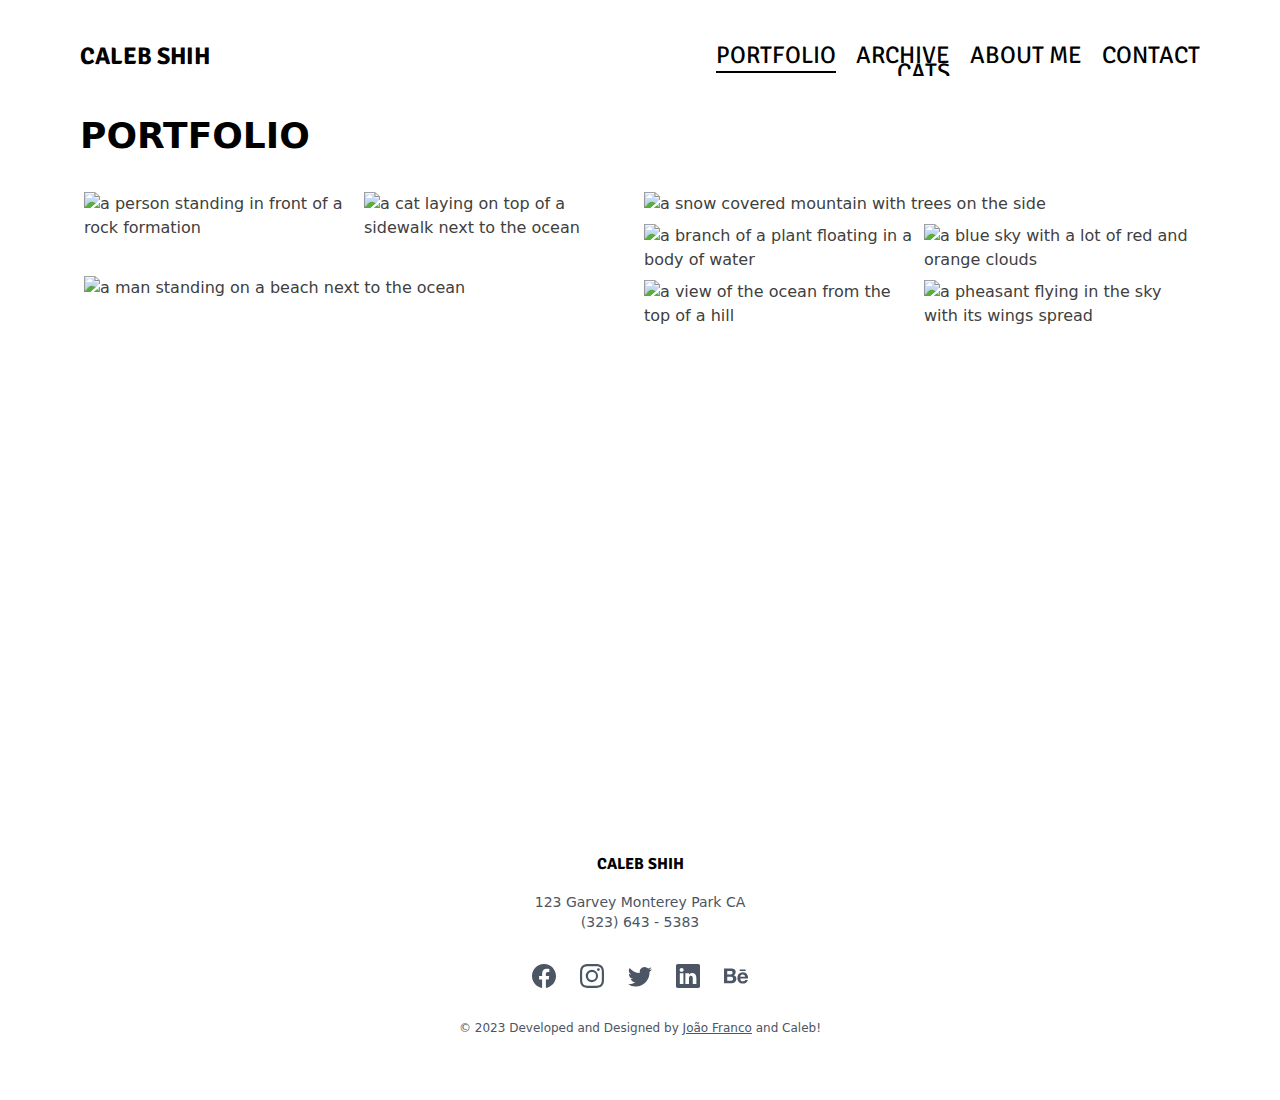
==== commit e1301ff4: "Update index.html" ====
--- a/index.html
+++ b/index.html
@@ -65,6 +65,17 @@
             <li class="group transition duration-300">
               <a href="archive.html" class="font-signika text-2xl tap-highlight-transparent">ARCHIVE
                 <span class="hidden md:block max-w-0 group-hover:max-w-full transition-all duration-500 h-0.5 bg-black dark:bg-white"></span>
+                <div id="menu"
+                    class="w-full h-0 transition-all ease-out duration-500 md:transition-none md:w-auto md:flex-grow md:flex md:items-center">
+                    <ul id="ulMenu"
+                        class="flex flex-col duration-300 ease-out md:space-x-5 sm:transition-none mt-5 md:flex-row md:items-center md:ml-auto md:mt-0 md:pt-0 md:border-0">
+                        <li class="group transition duration-300">
+                            <a href="index.html" class="font-signika text-2xl tap-highlight-transparent">CATS
+                                 <span class="hidden md:block h-0.5 bg-black dark:bg-white"></span>
+                            </a>
+                        </li>
+                    </ul>
+                </div>
               </a>
             </li>
             <li class="group transition duration-300">
@@ -125,21 +136,21 @@
           <div class="flex w-full md:w-1/2 flex-wrap">
             <div class="w-full p-1">
               <div class="overflow-hidden h-full w-full">
+                <a href="assets/portfolio/IMG_0519_02.jpg"
+                  data-fancybox="gallery">
+                  <img alt="a snow covered mountain with trees on the side"
+                    class="block h-full w-full object-cover object-center opacity-0 animate-fade-in transition duration-500 transform scale-100 hover:scale-110"
+                    src="assets/portfolio/IMG_0519_02.jpg" />
+                </a>
+              </div>
+            </div>
+            <div class="w-full md:w-1/2 p-1">
+              <div class="overflow-hidden h-full w-full">
                 <a href="assets/portfolio/IMG_0435.jpg"
                   data-fancybox="gallery">
-                  <img alt="a snow covered mountain with trees on the side"
+                  <img alt="a branch of a plant floating in a body of water"
                     class="block h-full w-full object-cover object-center opacity-0 animate-fade-in transition duration-500 transform scale-100 hover:scale-110"
                     src="assets/portfolio/IMG_0435.jpg" />
-                </a>
-              </div>
-            </div>
-            <div class="w-full md:w-1/2 p-1">
-              <div class="overflow-hidden h-full w-full">
-                <a href="assets/portfolio/IMG_0519_02.jpg"
-                  data-fancybox="gallery">
-                  <img alt="a branch of a plant floating in a body of water"
-                    class="block h-full w-full object-cover object-center opacity-0 animate-fade-in transition duration-500 transform scale-100 hover:scale-110"
-                    src="assets/portfolio/IMG_0519_02.jpg" />
                 </a>
               </div>
             </div>
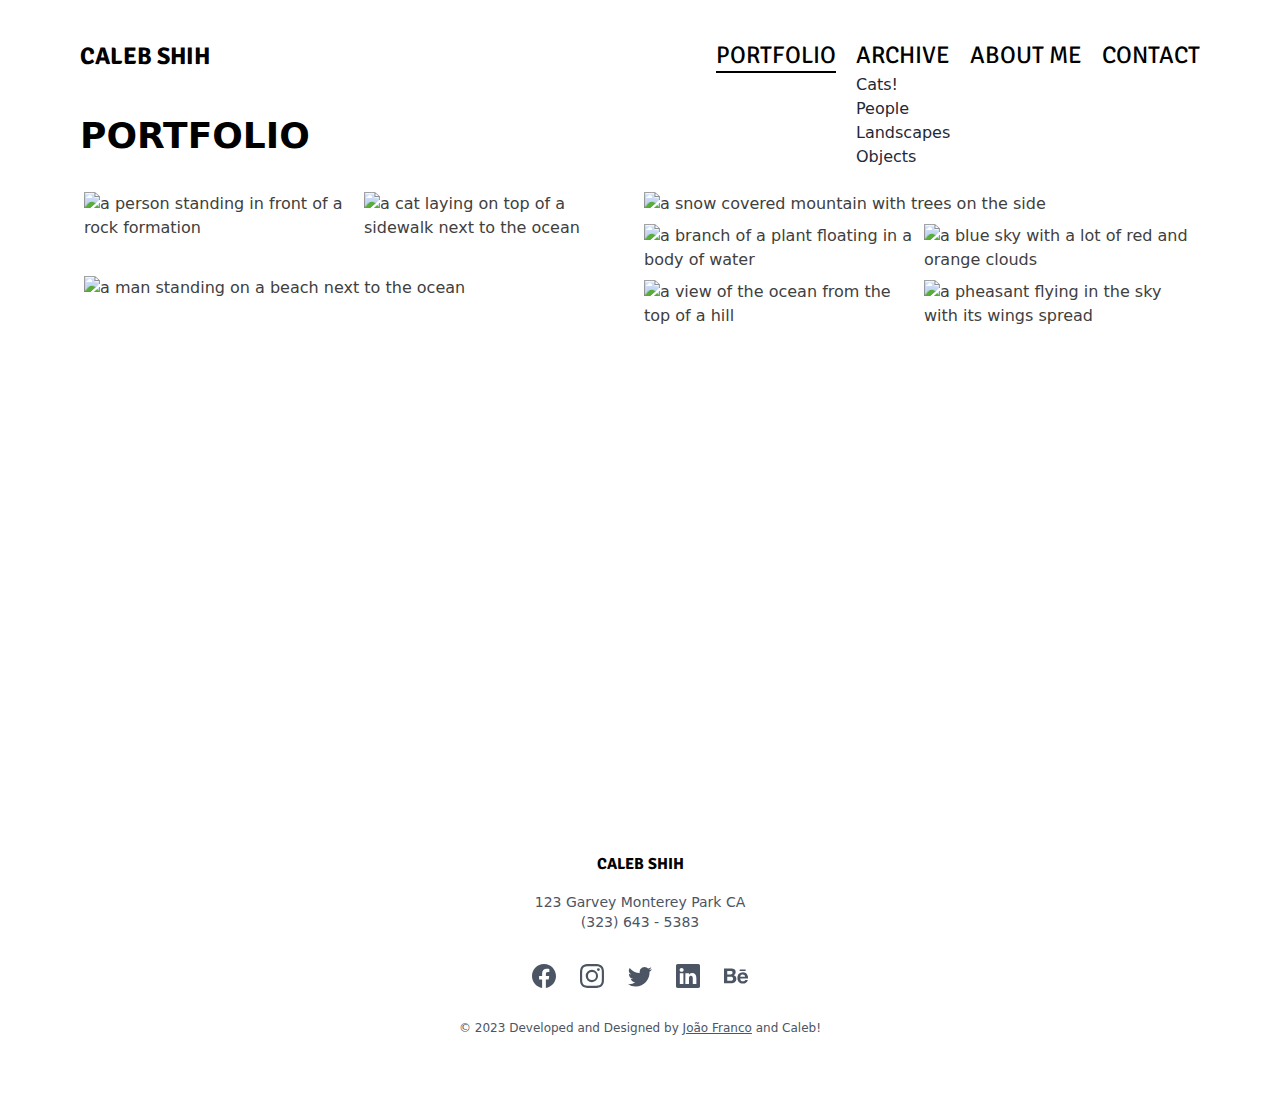
==== commit 493d202f: "Update index.html" ====
--- a/index.html
+++ b/index.html
@@ -63,20 +63,36 @@
               </a>
             </li>
             <li class="group transition duration-300">
-              <a href="archive.html" class="font-signika text-2xl tap-highlight-transparent">ARCHIVE
+              <a href="archive.html" class="menu-hover font-signika text-2xl tap-highlight-transparent"
+                onClick=""
+                >
+                ARCHIVE
+                
                 <span class="hidden md:block max-w-0 group-hover:max-w-full transition-all duration-500 h-0.5 bg-black dark:bg-white"></span>
-                <div id="menu"
-                    class="w-full h-0 transition-all ease-out duration-500 md:transition-none md:w-auto md:flex-grow md:flex md:items-center">
-                    <ul id="ulMenu"
-                        class="flex flex-col duration-300 ease-out md:space-x-5 sm:transition-none mt-5 md:flex-row md:items-center md:ml-auto md:mt-0 md:pt-0 md:border-0">
-                        <li class="group transition duration-300">
-                            <a href="index.html" class="font-signika text-2xl tap-highlight-transparent">CATS
-                                 <span class="hidden md:block h-0.5 bg-black dark:bg-white"></span>
-                            </a>
-                        </li>
-                    </ul>
-                </div>
-              </a>
+               
+              </a>
+              <div
+          class="invisible absolute z-50 flex w-full flex-col bg-gray-100 py-1 px-4 text-gray-800 shadow-xl group-hover:visible"
+          onClick=""
+        >
+          <a
+            class="my-2 block border-b border-gray-100 py-1 font-semibold text-gray-500 hover:text-black md:mx-2"
+            >Cats!</a
+          >
+
+          <a
+            class="my-2 block border-b border-gray-100 py-1 font-semibold text-gray-500 hover:text-black md:mx-2"
+            >People</a
+          >
+          <a
+            class="my-2 block border-b border-gray-100 py-1 font-semibold text-gray-500 hover:text-black md:mx-2"
+            >Landscapes
+          </a>
+          <a
+            class="my-2 block border-b border-gray-100 py-1 font-semibold text-gray-500 hover:text-black md:mx-2"
+            >Objects
+          </a>
+        </div>
             </li>
             <li class="group transition duration-300">
               <a href="about_me.html" class="font-signika text-2xl tap-highlight-transparent">ABOUT ME
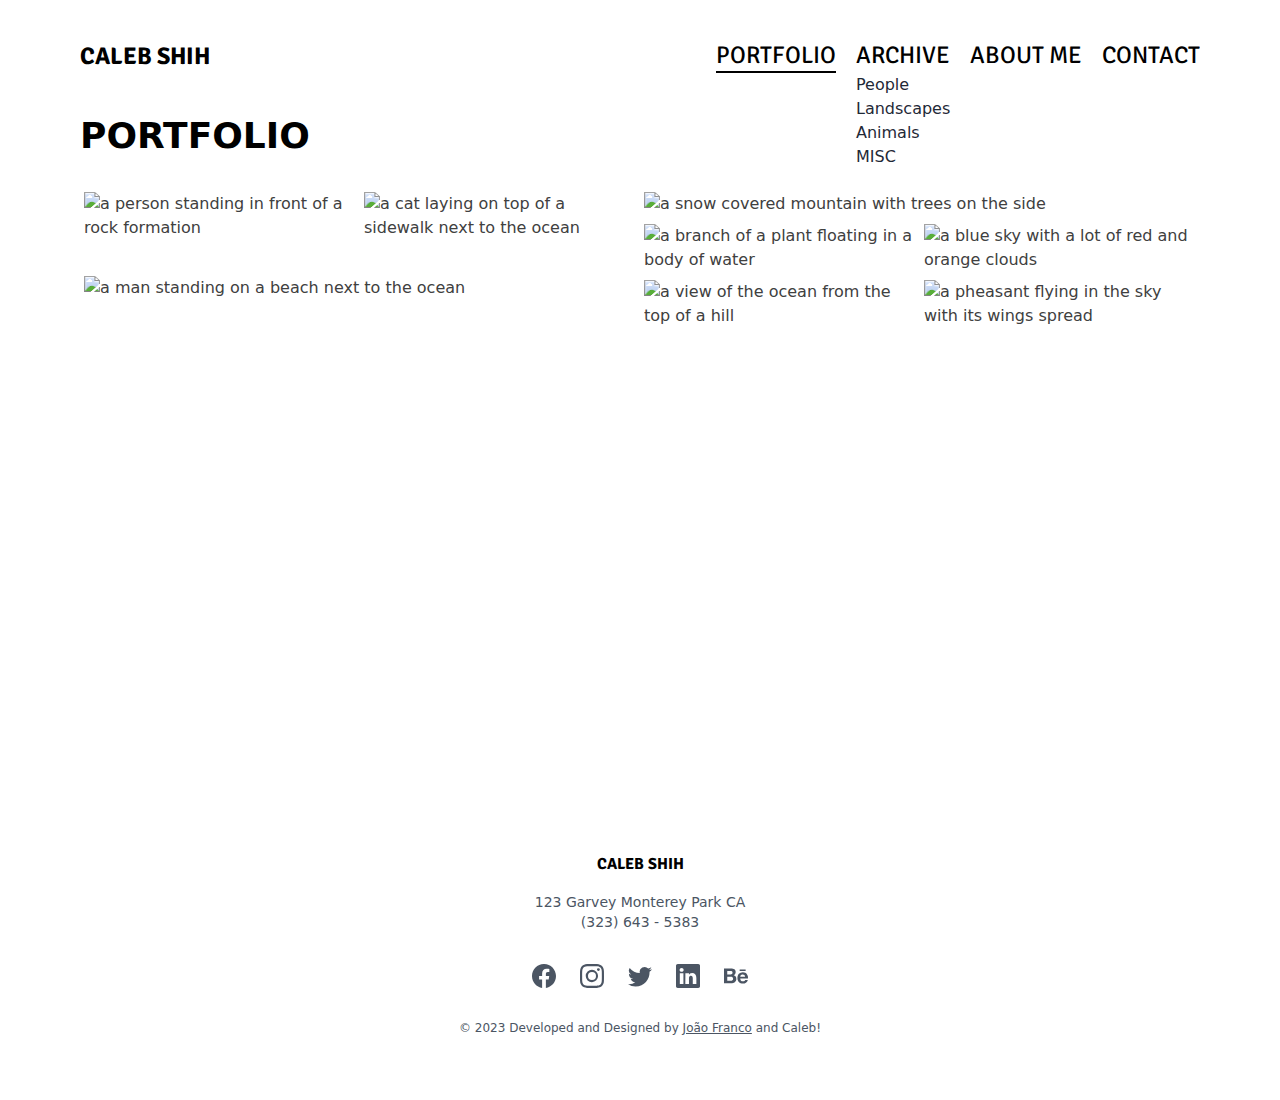
==== commit c4432502: "Update index.html" ====
--- a/index.html
+++ b/index.html
@@ -28,89 +28,60 @@
 <body
   class="dark:bg-black bg-white h-screen text-black dark:text-white px-5 md:px-20 opacity-0 animate-fade-in transition duration-500">
   <!-- Navbar -->
-  <header class="flex w-full overflow-hidden pt-10 pb-1">
-    <!-- Navbar -->
-    <nav id="nav" x-data="{ open: false }" role="navigation" class="w-full">
-      <div class="container mx-auto flex flex-wrap items-center md:flex-no-wrap">
-        <div class="mr-4 md:mr-8">
-          <a href="index.html" class="text-2xl font-signika font-bold">CALEB SHIH</a>
-        </div>
-        <div class="ml-auto md:hidden flex items-center justify-start">
-          <button onclick="menuToggle()" @click="open = !open"
-            class="tap-highlight-transparent text-black dark:text-white w-5 h-5 relative focus:outline-none"
-            @click="open = !open">
-            <span class="sr-only">Open main menu</span>
-            <div class="block w-5 absolute left-1/2 top-1/2 transform -translate-x-1/2 -translate-y-1/2">
-              <span aria-hidden="true"
-                class="block absolute h-0.5 w-5 bg-current transform transition duration-500 ease-in-out"
-                :class="{'rotate-45': open,' -translate-y-1.5': !open }"></span>
-              <span aria-hidden="true"
-                class="block absolute  h-0.5 w-5 bg-current   transform transition duration-500 ease-in-out"
-                :class="{'opacity-0': open } "></span>
-              <span aria-hidden="true"
-                class="block absolute h-0.5 w-5 bg-current transform  transition duration-500 ease-in-out"
-                :class="{'-rotate-45': open, ' translate-y-1.5': !open}"></span>
-            </div>
-          </button>
-        </div>
-        <div id="menu"
-          class="w-full h-0 transition-all ease-out duration-500 md:transition-none md:w-auto md:flex-grow md:flex md:items-center">
-          <ul id="ulMenu"
-            class="flex flex-col duration-300 ease-out md:space-x-5 sm:transition-none mt-5 md:flex-row md:items-center md:ml-auto md:mt-0 md:pt-0 md:border-0">
-            <li class="group transition duration-300">
-              <a href="index.html" class="font-signika text-2xl tap-highlight-transparent">PORTFOLIO
-                <span class="hidden md:block h-0.5 bg-black dark:bg-white"></span>
-              </a>
-            </li>
-            <li class="group transition duration-300">
-              <a href="archive.html" class="menu-hover font-signika text-2xl tap-highlight-transparent"
-                onClick=""
-                >
-                ARCHIVE
-                
-                <span class="hidden md:block max-w-0 group-hover:max-w-full transition-all duration-500 h-0.5 bg-black dark:bg-white"></span>
-               
-              </a>
-              <div
-          class="invisible absolute z-50 flex w-full flex-col bg-gray-100 py-1 px-4 text-gray-800 shadow-xl group-hover:visible"
-          onClick=""
-        >
-          <a
-            class="my-2 block border-b border-gray-100 py-1 font-semibold text-gray-500 hover:text-black md:mx-2"
-            >Cats!</a
-          >
-
-          <a
-            class="my-2 block border-b border-gray-100 py-1 font-semibold text-gray-500 hover:text-black md:mx-2"
-            >People</a
-          >
-          <a
-            class="my-2 block border-b border-gray-100 py-1 font-semibold text-gray-500 hover:text-black md:mx-2"
-            >Landscapes
-          </a>
-          <a
-            class="my-2 block border-b border-gray-100 py-1 font-semibold text-gray-500 hover:text-black md:mx-2"
-            >Objects
-          </a>
-        </div>
-            </li>
-            <li class="group transition duration-300">
-              <a href="about_me.html" class="font-signika text-2xl tap-highlight-transparent">ABOUT ME
-                <span
-                  class="hidden md:block max-w-0 group-hover:max-w-full transition-all duration-500 h-0.5 bg-black dark:bg-white"></span>
-              </a>
-            </li>
-            <li class="group transition duration-300">
-              <a href="contact.html" class="font-signika text-2xl tap-highlight-transparent">CONTACT
-                <span
-                  class="hidden md:block max-w-0 group-hover:max-w-full transition-all duration-500 h-0.5 bg-black dark:bg-white"></span>
-              </a>
-            </li>
-          </ul>
-        </div>
-      </div>
-    </nav>
-  </header>
+ <header class="flex w-full overflow-hidden pb-1 pt-10">
+  <!-- Navbar -->
+  <nav id="nav" x-data="{ open: false }" role="navigation" class="w-full">
+    <div class="md:flex-no-wrap container mx-auto flex flex-wrap items-center">
+      <div class="mr-4 md:mr-8">
+        <a href="index.html" class="font-signika text-2xl font-bold">CALEB SHIH</a>
+      </div>
+      <div class="ml-auto flex items-center justify-start md:hidden">
+        <button onclick="menuToggle()" @click="open = !open" class="tap-highlight-transparent relative h-5 w-5 text-black focus:outline-none dark:text-white" @click="open = !open">
+          <span class="sr-only">Open main menu</span>
+          <div class="absolute left-1/2 top-1/2 block w-5 -translate-x-1/2 -translate-y-1/2 transform">
+            <span aria-hidden="true" class="absolute block h-0.5 w-5 transform bg-current transition duration-500 ease-in-out" :class="{'rotate-45': open,' -translate-y-1.5': !open }"></span>
+            <span aria-hidden="true" class="absolute block h-0.5 w-5 transform bg-current transition duration-500 ease-in-out" :class="{'opacity-0': open } "></span>
+            <span aria-hidden="true" class="absolute block h-0.5 w-5 transform bg-current transition duration-500 ease-in-out" :class="{'-rotate-45': open, ' translate-y-1.5': !open}"></span>
+          </div>
+        </button>
+      </div>
+      <div id="menu" class="h-0 w-full transition-all duration-500 ease-out md:flex md:w-auto md:flex-grow md:items-center md:transition-none">
+        <ul id="ulMenu" class="mt-5 flex flex-col duration-300 ease-out sm:transition-none md:ml-auto md:mt-0 md:flex-row md:items-center md:space-x-5 md:border-0 md:pt-0">
+          <li class="group transition duration-300">
+            <a href="index.html" class="font-signika tap-highlight-transparent text-2xl"
+              >PORTFOLIO
+              <span class="hidden h-0.5 bg-black dark:bg-white md:block"></span>
+            </a>
+          </li>
+          <li class="group transition duration-300">
+            <a href="archive.html" class="menu-hover font-signika tap-highlight-transparent text-2xl" onClick="">
+              ARCHIVE
+              <span class="hidden h-0.5 max-w-0 bg-black transition-all duration-500 group-hover:max-w-full dark:bg-white md:block"></span>
+            </a>
+            <div class="invisible absolute z-50 flex w-full flex-col bg-gray-100 px-4 py-1 text-gray-800 shadow-xl group-hover:visible" onClick="">
+              <a class="my-2 block border-b border-gray-100 py-1 font-semibold text-gray-500 hover:text-black md:mx-2">People</a>
+              <a class="my-2 block border-b border-gray-100 py-1 font-semibold text-gray-500 hover:text-black md:mx-2">Landscapes</a>
+              <a class="my-2 block border-b border-gray-100 py-1 font-semibold text-gray-500 hover:text-black md:mx-2">Animals</a>
+              <a class="my-2 block border-b border-gray-100 py-1 font-semibold text-gray-500 hover:text-black md:mx-2">MISC</a>
+            </div>
+          </li>
+          <li class="group transition duration-300">
+            <a href="about_me.html" class="font-signika tap-highlight-transparent text-2xl"
+              >ABOUT ME
+              <span class="hidden h-0.5 max-w-0 bg-black transition-all duration-500 group-hover:max-w-full dark:bg-white md:block"></span>
+            </a>
+          </li>
+          <li class="group transition duration-300">
+            <a href="contact.html" class="font-signika tap-highlight-transparent text-2xl"
+              >CONTACT
+              <span class="hidden h-0.5 max-w-0 bg-black transition-all duration-500 group-hover:max-w-full dark:bg-white md:block"></span>
+            </a>
+          </li>
+        </ul>
+      </div>
+    </div>
+  </nav>
+</header>
   <!-- Content -->
   <div class="container mx-auto">
     <h1 class="text-4xl pt-10 pb-8 font-bold">PORTFOLIO</h1>
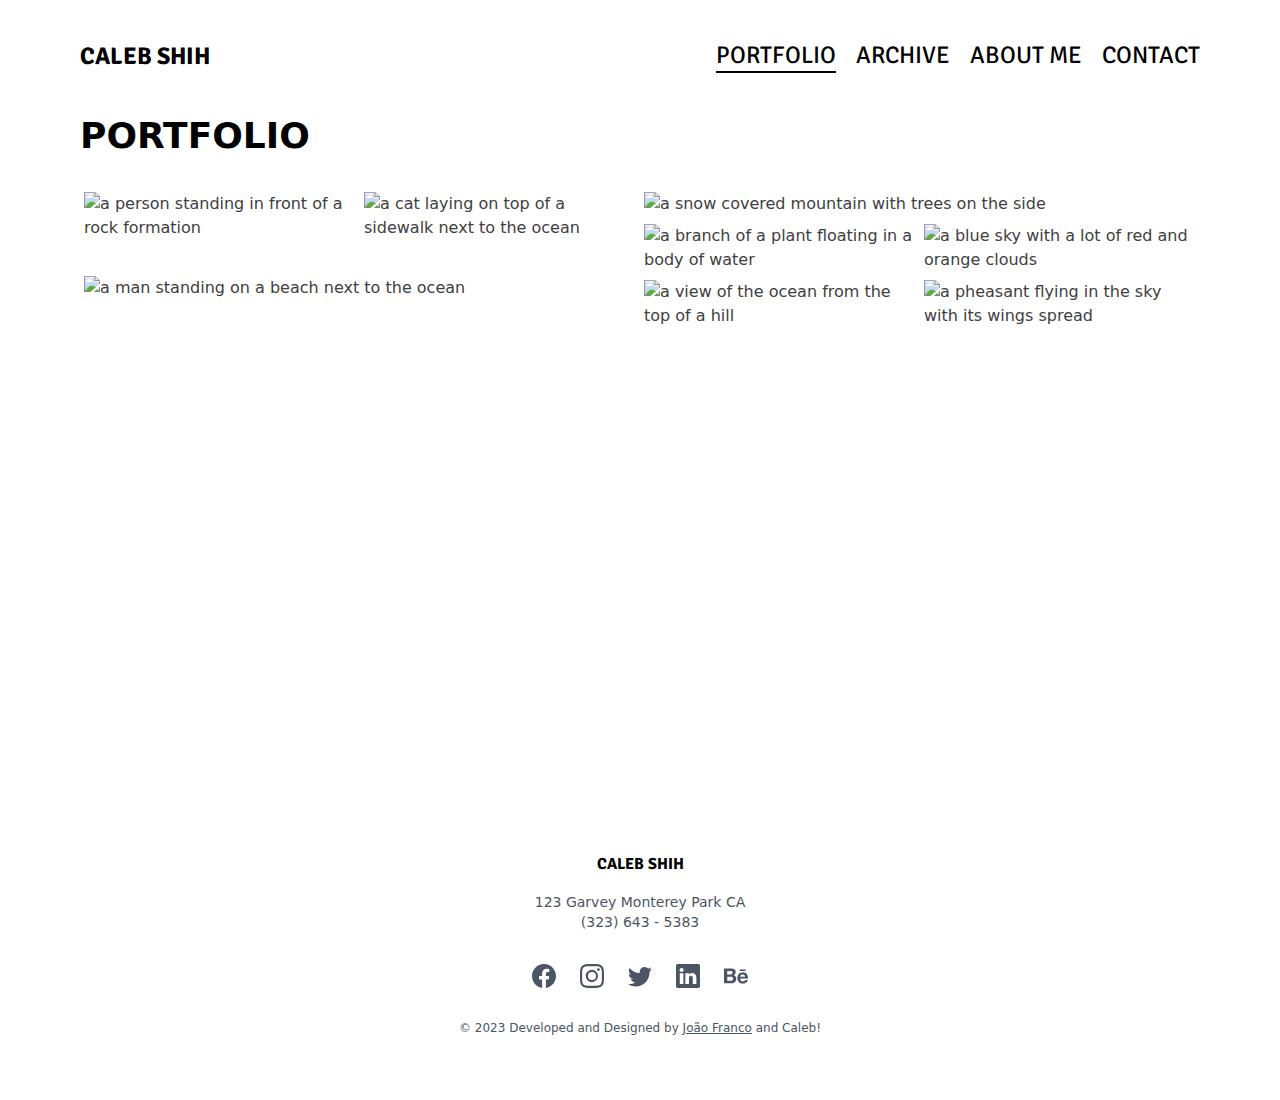
==== commit cfab2edf: "Update index.html" ====
--- a/index.html
+++ b/index.html
@@ -58,12 +58,14 @@
               ARCHIVE
               <span class="hidden h-0.5 max-w-0 bg-black transition-all duration-500 group-hover:max-w-full dark:bg-white md:block"></span>
             </a>
+            <!--
             <div class="invisible absolute z-50 flex w-full flex-col bg-gray-100 px-4 py-1 text-gray-800 shadow-xl group-hover:visible" onClick="">
               <a class="my-2 block border-b border-gray-100 py-1 font-semibold text-gray-500 hover:text-black md:mx-2">People</a>
               <a class="my-2 block border-b border-gray-100 py-1 font-semibold text-gray-500 hover:text-black md:mx-2">Landscapes</a>
               <a class="my-2 block border-b border-gray-100 py-1 font-semibold text-gray-500 hover:text-black md:mx-2">Animals</a>
               <a class="my-2 block border-b border-gray-100 py-1 font-semibold text-gray-500 hover:text-black md:mx-2">MISC</a>
             </div>
+            -->
           </li>
           <li class="group transition duration-300">
             <a href="about_me.html" class="font-signika tap-highlight-transparent text-2xl"
@@ -123,11 +125,11 @@
           <div class="flex w-full md:w-1/2 flex-wrap">
             <div class="w-full p-1">
               <div class="overflow-hidden h-full w-full">
-                <a href="assets/portfolio/IMG_0519_02.jpg"
+                <a href="assets/portfolio/P1330891.jpg"
                   data-fancybox="gallery">
                   <img alt="a snow covered mountain with trees on the side"
                     class="block h-full w-full object-cover object-center opacity-0 animate-fade-in transition duration-500 transform scale-100 hover:scale-110"
-                    src="assets/portfolio/IMG_0519_02.jpg" />
+                    src="assets/portfolio/P1330891.jpg" />
                 </a>
               </div>
             </div>
@@ -248,12 +250,12 @@
             </div>
             <div class="w-full p-1">
               <div class="overflow-hidden h-full w-full">
-                <a href="assets/portfolio/joel.jpg"
+                <a href="assets/portfolio/P1330763_03.jpg"
                   data-fancybox="gallery">
                   <img
                     alt="a group of people walking along the museum of art, architecture and technology of lisbon next to the Tagus river"
                     class="block h-full w-full object-cover object-center opacity-0 animate-fade-in transition duration-500 transform scale-100 hover:scale-110"
-                    src="assets/portfolio/joel.jpg" />
+                    src="assets/portfolio/P1330763_03.jpg" />
                 </a>
               </div>
             </div>
--- a/output.css
+++ b/output.css
@@ -32,6 +32,12 @@
 4. Use the user's configured `sans` font-family by default.
 5. Use the user's configured `sans` font-feature-settings by default.
 */
+@tailwind base;
+@tailwind components;
+@tailwind utilities;
+
+
+
 
 html {
   line-height: 1.5;
@@ -336,6 +342,15 @@
   list-style: none;
   margin: 0;
   padding: 0;
+}
+
+.hover\:text-black:hover{
+  --tw-text-opacity: 1;
+  color: rgb(0 0 0 / var(--tw-text-opacity))
+}
+
+.group:hover .group-hover\:visible{
+  visibility: visible
 }
 
 /*
